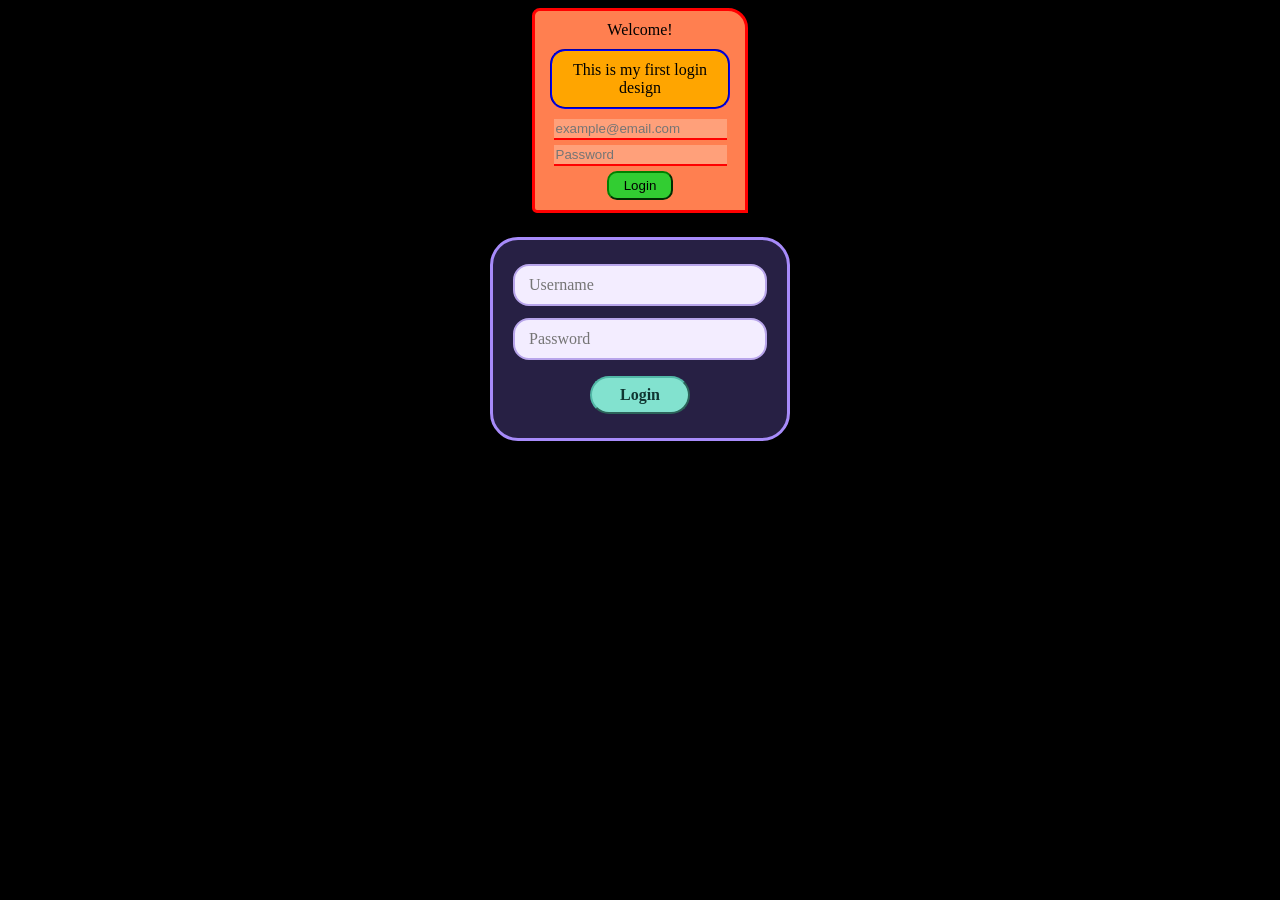
==== logintest.html @ 3e81e6dc "Initial commit - My First Website" ====
<!DOCTYPE html>
<html lang="en">
<head>
    <meta charset="UTF-8">
    <meta name="viewport" content="width=device-width, initial-scale=1.0">
    <link rel="stylesheet" href="styles/login.css">
    <title>Login</title>
</head>
<body>
    <div id="div1"> Welcome!
        <p>This is my first login design</p>
        <form>
            <input type="email" placeholder="example@email.com" id="email">
            <input type="password" placeholder="Password" id="pwd">
            <input type="submit" value="Login" id="btn">
        </form>
    </div>
    <div id="div2">
        <form>
            <input class="input" type="text" placeholder="Username">
            <input class="input" type="pasword" placeholder="Password" required>
            <input value="Login" id="btn2" type="submit">
        </form>
    </div>
</body>
</html>
---- styles/login.css ----
body{
    background-color: black;
}
#div1{
    background-color: coral;
    width: 200px;
    margin: auto;
    padding: 10px 5px 10px 5px;
    text-align: center;
    border: 3px solid red;
    border-radius: 8px 20px 0 5px;
}
p{
    border: 2px groove blue;
    border-radius: 15px;
    background-color: orange;
    padding: 10px;
    margin: 10px;
}
#email{
    border-top: none;
    border-right: none;
    border-left: none;
    border-bottom: 2px solid red;
    background: lightsalmon;
    padding: 2px;
    margin-bottom: 5px;
}
/* For pwd do your own design*/
#pwd{
    border-top: none;
    border-right: none;
    border-left: none;
    border-bottom: 2px solid red;
    background: lightsalmon;
    padding: 2px;
    margin-bottom: 5px; 
}

#email:hover{
    background-color: bisque;
    border-bottom: 2px solid blue;;
}
#pwd:hover{
    background-color: aquamarine;
    border-bottom: 2px solid blue;
}
#btn{
    border: 2px outset green;
    border-radius: 10px;
    padding: 5px 15px;
    background-color: limegreen;
}
#btn:hover{
    border: 2px inset green;
    background-color: antiquewhite;
}

#div2 {
    box-sizing: border-box;
    width: 300px;
    max-width: 100%;
    margin: 24px auto;
    padding: 24px 20px;
    text-align: center;
    background-color: #272044;
    border: 3px solid #a78bfa;
    border-radius: 28px;
}

#div2:hover {
    background-color: #362954;
    border-color: #d8b4fe;
}

#div2 .input {
    box-sizing: border-box;
    width: 100%;
    margin-bottom: 12px;
    padding: 10px 14px;
    font: inherit;
    color: #272044;
    background-color: #f3edff;
    border: 2px solid #b8a5eb;
    border-radius: 16px;
}

#div2 .input:hover,
#div2 .input:focus {
    background-color: #ffffff;
    border-color: #7951c1;
}

#div2 #btn2 {
    margin-top: 4px;
    padding: 8px 28px;
    font: inherit;
    font-weight: bold;
    color: #103632;
    background-color: #82e2cf;
    border: 2px outset #52b8a7;
    border-radius: 20px;
    cursor: pointer;
}

#div2 #btn2:hover {
    background-color: #b4f6e8;
    border-style: inset;
}
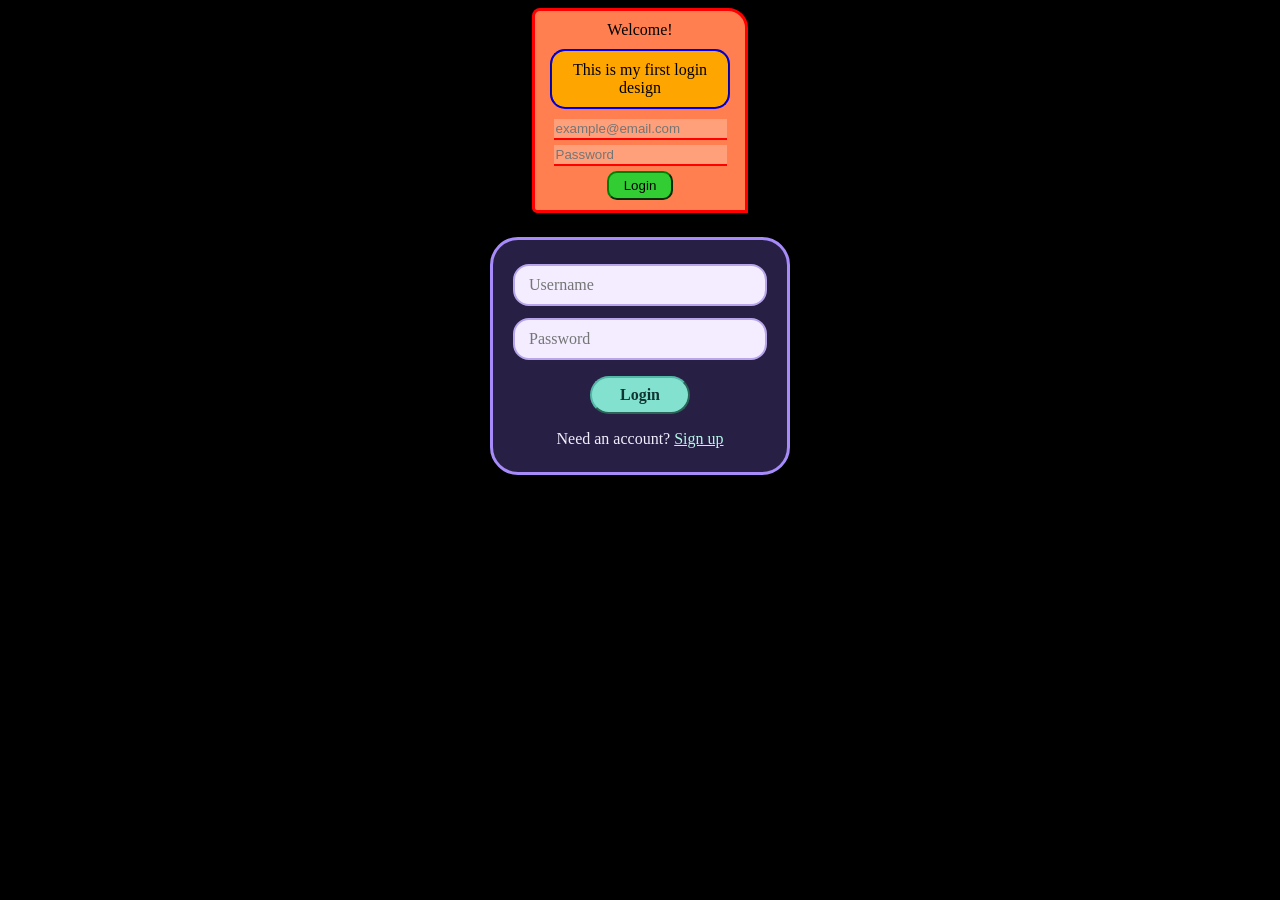
==== commit 224c22b3: "Update login and add signup page" ====
--- a/logintest.html
+++ b/logintest.html
@@ -18,9 +18,10 @@
     <div id="div2">
         <form>
             <input class="input" type="text" placeholder="Username">
-            <input class="input" type="pasword" placeholder="Password" required>
+            <input class="input" type="password" placeholder="Password" required>
             <input value="Login" id="btn2" type="submit">
         </form>
+        <div class="signup-link">Need an account? <a href="signup.html">Sign up</a></div>
     </div>
 </body>
 </html>
--- a/styles/login.css
+++ b/styles/login.css
@@ -107,3 +107,27 @@
     background-color: #b4f6e8;
     border-style: inset;
 }
+
+
+#div2.signup,
+#div2 .signup-link {
+    color: #f3edff;
+}
+
+.signup h1 {
+    margin: 0 0 16px;
+}
+
+.signup label {
+    display: block;
+    margin-bottom: 4px;
+    text-align: left;
+}
+
+.signup-link {
+    margin-top: 16px;
+}
+
+.signup-link a {
+    color: #b4f6e8;
+}
